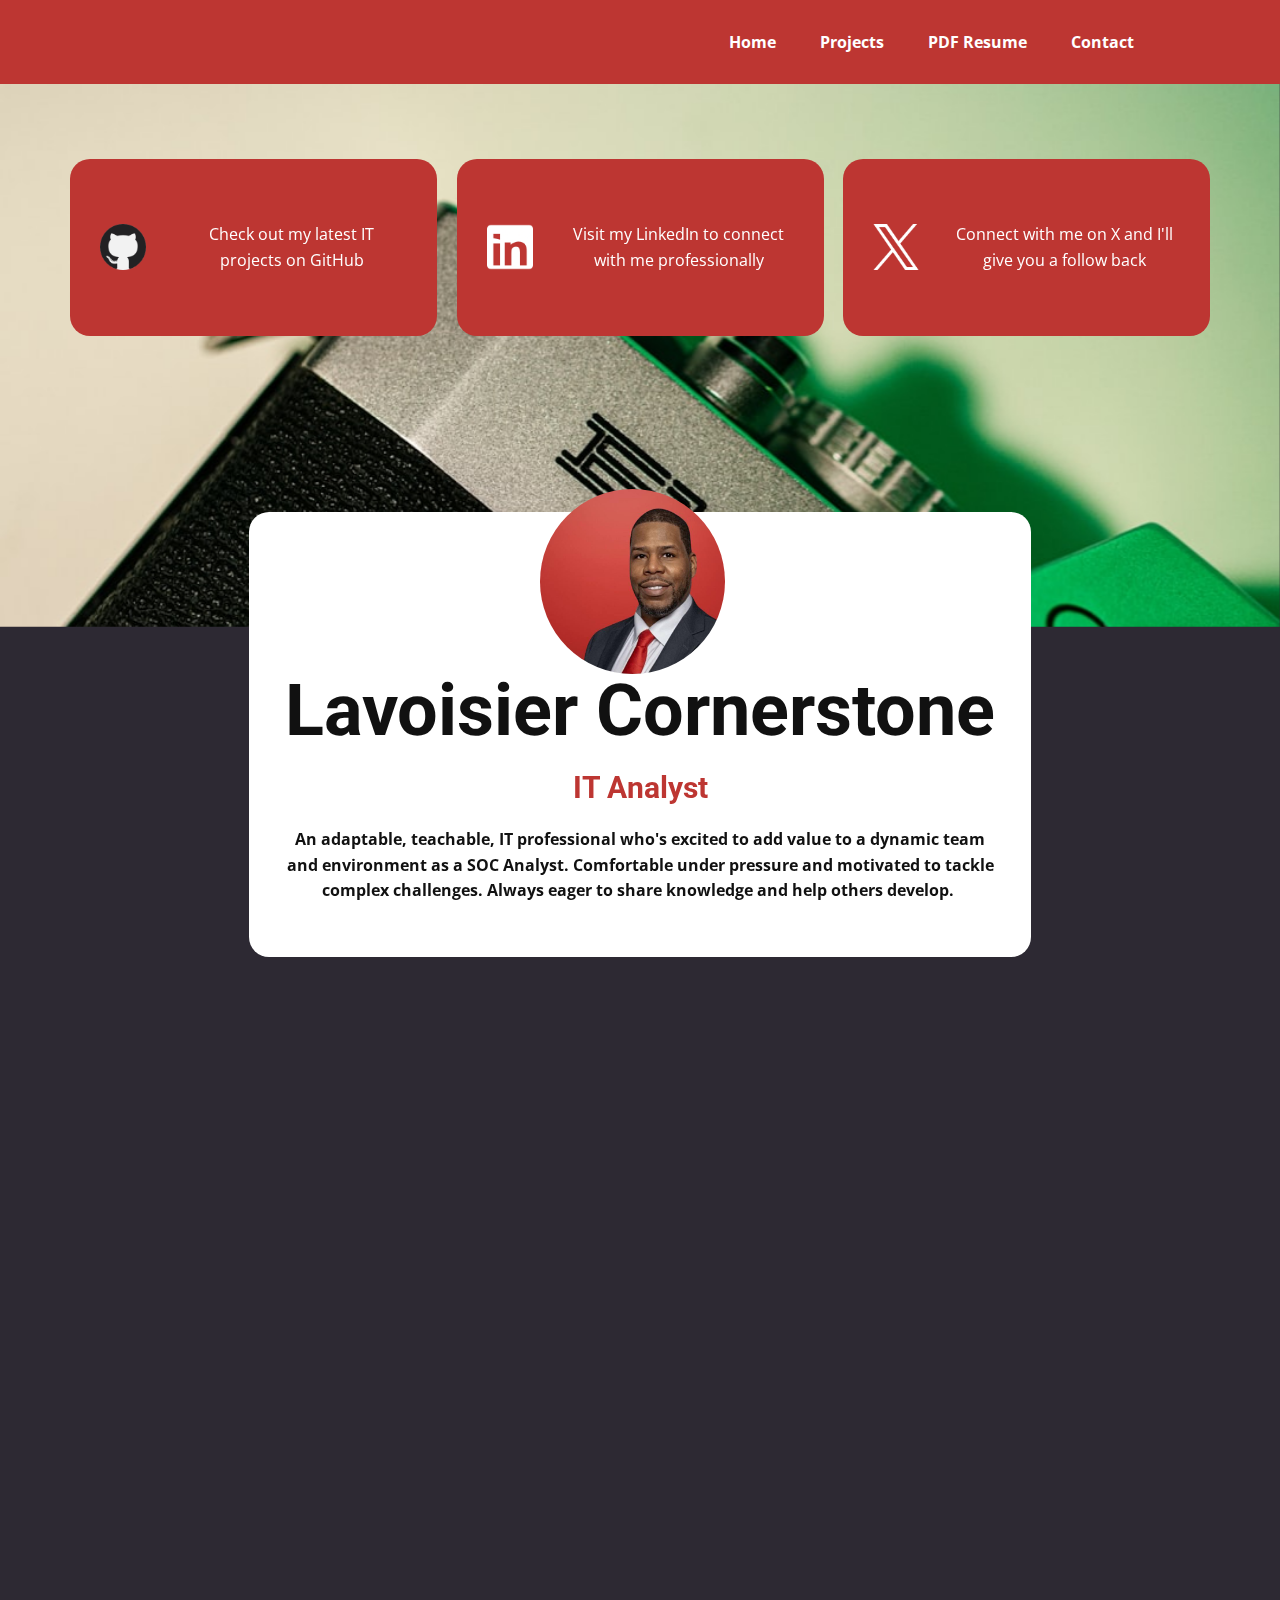
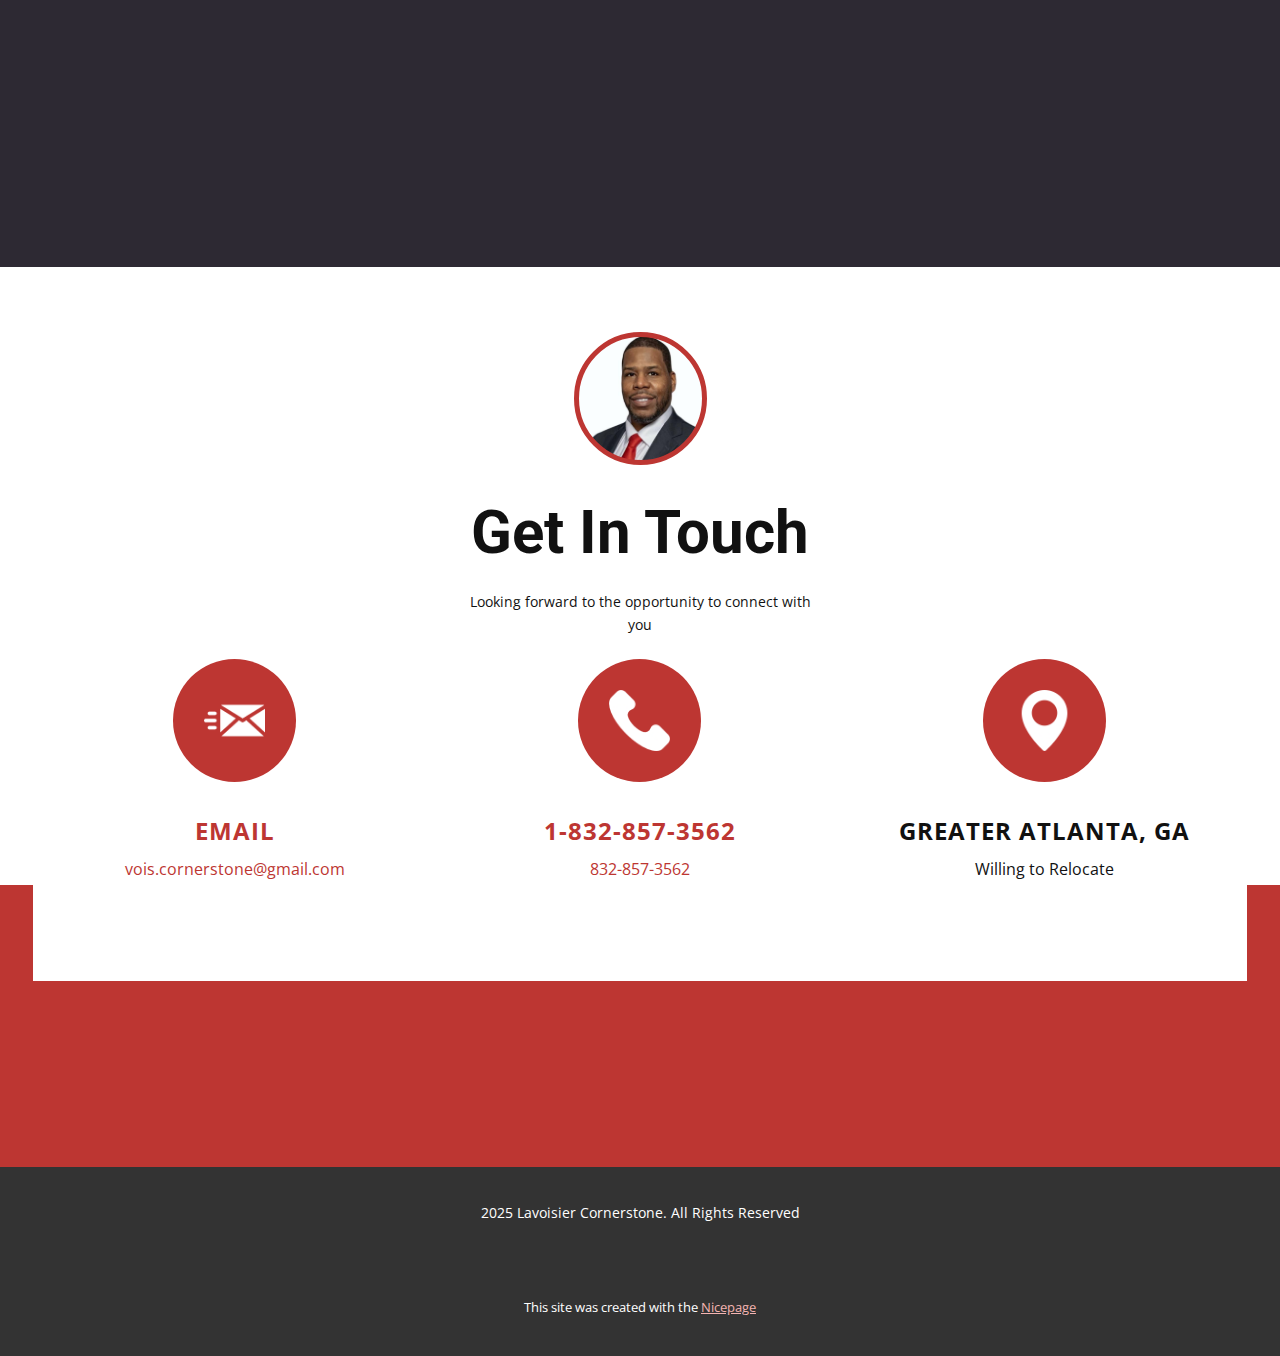
==== index.html @ c03832dc "added linux-tux favicon, added website title, added email icon in contact section" ====
<!DOCTYPE html>
<html style="font-size: 16px;" lang="en"><head>
    <meta name="viewport" content="width=device-width, initial-scale=1.0">
    <meta charset="utf-8">
    <meta name="keywords" content="Tech Skills, Education, Summary, Interests, Crafting a Winning Tech Resume, References, Mastering the Tech Resume Game, Experience, Education">
    <meta name="description" content="">
    <title>Lavoisier - IT Professional</title>
    <link rel="icon" type="image/png" href="images/linux-tux.png">
    <link rel="stylesheet" href="nicepage.css" media="screen">
<link rel="stylesheet" href="index.css" media="screen">
    <script class="u-script" type="text/javascript" src="jquery-1.9.1.min.js" defer=""></script>
    <script class="u-script" type="text/javascript" src="nicepage.js" defer=""></script>
    <meta name="generator" content="Nicepage 7.1.1, nicepage.com">
    <link id="u-theme-google-font" rel="stylesheet" href="https://fonts.googleapis.com/css?family=Roboto:100,100i,300,300i,400,400i,500,500i,700,700i,900,900i|Open+Sans:300,300i,400,400i,500,500i,600,600i,700,700i,800,800i">
    <link id="u-page-google-font" rel="stylesheet" href="https://fonts.googleapis.com/css?family=Roboto+Condensed:100,100i,200,200i,300,300i,400,400i,500,500i,600,600i,700,700i,800,800i,900,900i">
    
    
    
    
    
    
    
    <script type="application/ld+json">{
		"@context": "http://schema.org",
		"@type": "Organization",
		"name": "",
		"url": "/"
}</script>
    <meta name="theme-color" content="#bd3632">
    <meta property="og:title" content="Home">
    <meta property="og:type" content="website">
    <link rel="canonical" href="/">
  <meta data-intl-tel-input-cdn-path="intlTelInput/"></head>
  <body data-home-page="https://website6408216.nicepage.io/Home.html?version=91b508eb-8bb5-6f85-5466-b694dd273c82" data-home-page-title="Home" data-path-to-root="./" data-include-products="false" class="u-body u-palette-1-base u-xl-mode" data-lang="en"><header class="u-clearfix u-custom-color-1 u-header u-header" id="sec-9ec5"><div class="u-clearfix u-sheet u-valign-middle u-sheet-1">
        <nav class="u-menu u-menu-one-level u-offcanvas u-menu-1">
          <div class="menu-collapse" style="font-size: 1rem; letter-spacing: 0px; font-weight: 700;">
            <a class="u-button-style u-custom-hover-border-color u-custom-left-right-menu-spacing u-custom-padding-bottom u-custom-text-hover-color u-custom-top-bottom-menu-spacing u-hamburger-link u-nav-link u-text-active-palette-1-base u-text-hover-palette-2-base" href="#">
              <svg class="u-svg-link" viewBox="0 0 24 24"><use xlink:href="#menu-hamburger"></use></svg>
              <svg class="u-svg-content" version="1.1" id="menu-hamburger" viewBox="0 0 16 16" x="0px" y="0px" xmlns:xlink="http://www.w3.org/1999/xlink" xmlns="http://www.w3.org/2000/svg"><g><rect y="1" width="16" height="2"></rect><rect y="7" width="16" height="2"></rect><rect y="13" width="16" height="2"></rect>
</g></svg>
            </a>
          </div>
          <div class="u-custom-menu u-nav-container">
            <ul class="u-nav u-unstyled u-nav-1"><li class="u-nav-item"><a class="u-border-2 u-border-hover-custom-color-1 u-button-style u-nav-link u-text-active-palette-1-base u-text-hover-custom-color-2" href="./" style="padding: 10px 20px;">Home</a>
</li><li class="u-nav-item"><a class="u-border-2 u-border-hover-custom-color-1 u-button-style u-nav-link u-text-active-palette-1-base u-text-hover-custom-color-2" href="./#carousel_998d" style="padding: 10px 20px;">Projects</a>
</li><li class="u-nav-item"><a class="u-border-2 u-border-hover-custom-color-1 u-button-style u-file-link u-nav-link u-text-active-palette-1-base u-text-hover-custom-color-2" href="files/L.Cornerstone-Resume-GA2024.pdf" target="_blank" style="padding: 10px 20px;">PDF Resume</a>
</li><li class="u-nav-item"><a class="u-border-2 u-border-hover-custom-color-1 u-button-style u-nav-link u-text-active-palette-1-base u-text-hover-custom-color-2" href="./#carousel_5b2c" style="padding: 10px 20px;">Contact</a>
</li></ul>
          </div>
          <div class="u-custom-menu u-nav-container-collapse">
            <div class="u-black u-container-style u-inner-container-layout u-opacity u-opacity-95 u-sidenav">
              <div class="u-inner-container-layout u-sidenav-overflow">
                <div class="u-menu-close"></div>
                <ul class="u-align-center u-nav u-popupmenu-items u-unstyled u-nav-2"><li class="u-nav-item"><a class="u-button-style u-nav-link" href="./">Home</a>
</li><li class="u-nav-item"><a class="u-button-style u-nav-link" href="./#carousel_998d">Projects</a>
</li><li class="u-nav-item"><a class="u-button-style u-file-link u-nav-link" href="files/L.Cornerstone-Resume-GA2024.pdf" target="_blank">PDF Resume</a>
</li><li class="u-nav-item"><a class="u-button-style u-nav-link" href="./#carousel_5b2c">Contact</a>
</li></ul>
              </div>
            </div>
            <div class="u-black u-menu-overlay u-opacity u-opacity-70"></div>
          </div>
        </nav>
      </div></header> 
    <section class="u-align-center u-clearfix u-container-align-center u-container-align-center-lg u-container-align-center-md u-container-align-center-xl u-palette-5-dark-3 u-valign-top u-section-1" id="sec-eb8a" data-animation-name="" data-animation-duration="0" data-animation-delay="0" data-animation-direction="">
      <img class="u-expanded-width u-image u-image-1" src="images/photo-1707849730179-06c69cf22acc.jpeg" data-image-width="1080" data-image-height="720" data-animation-name="customAnimationIn" data-animation-duration="1250">
      <div class="u-list u-list-1">
        <div class="u-repeater u-repeater-1">
          <div class="u-align-center u-container-align-center u-container-align-left u-container-style u-custom-color-1 u-list-item u-radius-20 u-repeater-item u-shape-round u-list-item-1" data-animation-name="customAnimationIn" data-animation-duration="1500" data-animation-direction="Right" data-animation-delay="500" data-href="https://github.com/cornerstonian">
            <div class="u-container-layout u-similar-container u-valign-middle-lg u-container-layout-1">
              <span class="u-file-icon u-icon u-icon-1" data-animation-name="customAnimationIn" data-animation-duration="1500" data-animation-delay="750">
                <img src="images/919847.png" alt="">
              </span>
              <p class="u-text u-text-1" data-animation-name="customAnimationIn" data-animation-duration="1000" data-animation-delay="500">Check out my latest IT projects on GitHub</p>
            </div>
          </div>
          <div class="u-align-center u-container-align-center u-container-align-left u-container-style u-custom-color-1 u-list-item u-radius-20 u-repeater-item u-shape-round u-list-item-2" data-animation-name="customAnimationIn" data-animation-duration="1500" data-animation-direction="Right" data-animation-delay="500" data-href="https://www.linkedin.com/in/voiscornerstone/">
            <div class="u-container-layout u-similar-container u-valign-middle-lg u-container-layout-2">
              <span class="u-file-icon u-icon u-text-white u-icon-2" data-animation-name="customAnimationIn" data-animation-duration="1500" data-animation-delay="750">
                <img src="images/618-378206fc.png" alt="">
              </span>
              <p class="u-text u-text-2" data-animation-name="customAnimationIn" data-animation-duration="1000" data-animation-delay="500">Visit my LinkedIn to connect with me professionally</p>
            </div>
          </div>
          <div class="u-align-center u-container-align-center u-container-align-left u-container-style u-custom-color-1 u-list-item u-radius-20 u-repeater-item u-shape-round u-list-item-3" data-animation-name="customAnimationIn" data-animation-duration="1500" data-animation-direction="Right" data-animation-delay="500" data-href="https://x.com/skeletordevops">
            <div class="u-container-layout u-similar-container u-valign-middle-lg u-container-layout-3">
              <span class="u-file-icon u-icon u-text-white u-icon-3" data-animation-name="customAnimationIn" data-animation-duration="1500" data-animation-delay="750">
                <img src="images/11823292-b66e6cca.png" alt="">
              </span>
              <p class="u-text u-text-3" data-animation-name="customAnimationIn" data-animation-duration="1000" data-animation-delay="500">Connect with me on X and I'll give you a follow back</p>
            </div>
          </div>
        </div>
      </div>
      <div class="u-align-center u-container-align-center u-container-style u-group u-radius-20 u-shape-round u-white u-group-1" data-animation-name="customAnimationIn" data-animation-duration="1750" data-animation-delay="500">
        <div class="u-container-layout u-container-layout-4">
          <img class="u-image u-image-circle u-preserve-proportions u-image-2" src="images/headshot-red-background.jpg" alt="" data-image-width="640" data-image-height="640" data-animation-name="customAnimationIn" data-animation-duration="1500" data-animation-delay="500">
          <h1 class="u-align-center u-text u-text-4" data-animation-name="customAnimationIn" data-animation-duration="1500" data-animation-delay="750">Lavoisier Cornerstone</h1>
          <h4 class="u-align-center u-text u-text-palette-2-base u-text-5">IT Ana<span class="u-text-custom-color-1"></span>lyst
          </h4>
          <p class="u-align-center u-text u-text-6"><b></b><b>An adaptable, teachable, IT professional who's excited to add value to a dynamic team and environment as a SOC Analyst. Comfortable under pressure and motivated to tackle complex challenges. Always eager to share knowledge and help others develop.&nbsp;</b>
          </p>
          <p class="u-align-center u-text u-text-7"></p>
        </div>
      </div>
    </section>
    <section class="u-align-center u-clearfix u-container-align-center u-palette-5-dark-3 u-section-2" id="sec-8700">
      <div class="u-clearfix u-sheet u-valign-middle-md u-valign-middle-sm u-valign-middle-xs u-sheet-1">
        <h1 class="u-align-center u-text u-text-custom-color-1 u-text-1" data-animation-name="customAnimationIn" data-animation-duration="1500" data-animation-delay="250">CERTIFICATIONS</h1>
        <div class="u-align-center u-container-align-center u-container-style u-expanded-width-lg u-expanded-width-md u-expanded-width-sm u-expanded-width-xs u-group u-shape-rectangle u-group-1" data-animation-name="customAnimationIn" data-animation-duration="1500" data-animation-delay="500">
          <div class="u-container-layout u-valign-middle-md u-valign-middle-sm u-valign-middle-xs u-container-layout-1">
            <div class="u-align-center u-border-4 u-border-white u-container-align-center u-container-style u-group u-hover-feature u-shape-circle u-white u-group-2">
              <div class="u-container-layout u-valign-middle u-container-layout-2">
                <h5 class="u-hover-feature u-text u-text-default u-text-palette-1-base u-text-2">GOOGLE IT&nbsp;<br>SUPP​​​ORT PROFESSIONAL
                </h5>
              </div>
            </div>
            <div class="u-align-center u-border-4 u-border-white u-container-align-center u-container-style u-group u-hover-feature u-shape-circle u-white u-group-3" data-animation-name="" data-animation-duration="0" data-animation-delay="0" data-animation-direction="">
              <div class="u-container-layout u-valign-middle u-container-layout-3">
                <h5 class="u-hover-feature u-text u-text-default u-text-palette-2-base u-text-3">COMPTIA&nbsp;<br>SECURITY+ 
                </h5>
              </div>
            </div>
            <div class="u-align-center u-border-4 u-border-white u-container-align-center u-container-style u-group u-hover-feature u-shape-circle u-white u-group-4" data-animation-name="" data-animation-duration="0" data-animation-delay="0" data-animation-direction="">
              <div class="u-container-layout u-valign-middle u-container-layout-4">
                <h5 class="u-hover-feature u-text u-text-default u-text-palette-3-base u-text-4">CCNA<br>(IN-PROGRESS)
                </h5>
              </div>
            </div>
          </div>
        </div>
      </div>
      
      
      
      
      
      
    </section>
    <section class="u-align-center u-clearfix u-container-align-center u-palette-5-dark-3 u-section-3" id="carousel_998d">
      
      
      
      
      
      
      
      
      
      
      
      
      
      
      
      
      
      
      
      
      
      
      
      
      
      
      <div class="u-clearfix u-sheet u-sheet-1">
        <h2 class="u-align-center u-text u-text-1" data-animation-name="customAnimationIn" data-animation-duration="1500" data-animation-delay="0">SKILLS &amp; PROJECTS</h2>
        <p class="u-align-center u-text u-text-2" data-animation-name="customAnimationIn" data-animation-duration="1500" data-animation-delay="250"><b style="">Strong written and verbal communication skills, Cybersecurity, Azure,Git, Help Desk, Customer Service, Ticketing Systems, Firewalls, Virtual Machines, Virtual Networks, Cloud Computing, Active Directory, File Permissions, Windows 10, OSINT, Linux, Familiar with Web Development and Object Oriented Programming</b>
        </p>
        <div class="u-expanded-width u-list u-list-1">
          <div class="u-repeater u-repeater-1">
            <div class="u-align-center u-container-align-center u-container-style u-list-item u-radius-20 u-repeater-item u-shape-round u-white u-list-item-1" data-animation-name="customAnimationIn" data-animation-duration="1500" data-animation-delay="500" data-href="https://github.com/cornerstonian/osticket-prereqs" data-target="_blank">
              <div class="u-container-layout u-similar-container u-container-layout-1">
                <img class="u-expanded-width u-image u-image-round u-top-left-radius-10 u-top-right-radius-10 u-image-1" src="images/photo-1711346105258-bbb9136592d7.jpeg" alt="" data-image-width="425" data-image-height="425">
                <h4 class="u-custom-font u-font-roboto-condensed u-hover-feature u-text u-text-3">
                  <a class="u-active-none u-border-none u-btn u-button-link u-button-style u-hover-none u-none u-text-palette-1-base u-btn-1" href="https://github.com/cornerstonian/osticket-prereqs" target="_blank">Open Source Ticketing System in a Virtual Machine</a>
                </h4>
                <p class="u-hover-feature u-text u-text-4">osTicket, MySQL, Azure, Virtual Machines </p>
              </div>
            </div>
            <div class="u-align-center u-container-align-center u-container-style u-list-item u-radius-20 u-repeater-item u-shape-round u-video-cover u-white u-list-item-2" data-animation-name="customAnimationIn" data-animation-duration="1500" data-animation-delay="500" data-href="https://github.com/cornerstonian/configure-ad" data-target="_blank">
              <div class="u-container-layout u-similar-container u-container-layout-2">
                <img class="u-expanded-width u-image u-image-round u-top-left-radius-10 u-top-right-radius-10 u-image-2" src="images/photo-1592838884470-0415caecffd3.jpeg" alt="" data-image-width="1080" data-image-height="1194">
                <h4 class="u-custom-font u-font-roboto-condensed u-hover-feature u-text u-text-5">
                  <a class="u-active-none u-border-none u-btn u-button-link u-button-style u-hover-none u-none u-text-palette-1-base u-btn-2" href="https://github.com/cornerstonian/configure-ad" target="_blank">Implementing Active Directory (on-premises) in Azure</a>
                </h4>
                <p class="u-hover-feature u-text u-text-6">Active Directory, Azure, Powershell, Virtual Machines</p>
              </div>
            </div>
            <div class="u-align-center u-container-align-center u-container-style u-list-item u-radius-20 u-repeater-item u-shape-round u-video-cover u-white u-list-item-3" data-animation-name="customAnimationIn" data-animation-duration="1500" data-animation-delay="500" data-href="https://github.com/cornerstonian/azure-network-protocols" data-target="_blank">
              <div class="u-container-layout u-similar-container u-container-layout-3">
                <img class="u-expanded-width u-image u-image-round u-top-left-radius-10 u-top-right-radius-10 u-image-3" src="images/photo-1636788358412-4e5342dad7ab.jpeg" alt="" data-image-width="1080" data-image-height="1620">
                <h4 class="u-custom-font u-font-roboto-condensed u-hover-feature u-text u-text-7">
                  <a class="u-active-none u-border-none u-btn u-button-link u-button-style u-hover-none u-none u-text-palette-1-base u-btn-3" href="https://github.com/cornerstonian/azure-network-protocols" target="_blank"> Network Security Groups (NSGs), Inspecting Traffic Between Azure Virtual Machines</a>
                </h4>
                <p class="u-hover-feature u-text u-text-8">Wireshark, Virtual Machines, Command Line, Azure&nbsp;</p>
              </div>
            </div>
            <div class="u-align-center u-container-align-center u-container-style u-list-item u-radius-20 u-repeater-item u-shape-round u-video-cover u-white u-list-item-4" data-animation-name="customAnimationIn" data-animation-duration="1500" data-animation-delay="500" data-href="https://github.com/cornerstonian/portfolio-website" data-target="_blank">
              <div class="u-container-layout u-similar-container u-container-layout-4">
                <img class="u-expanded-width u-image u-image-round u-top-left-radius-10 u-top-right-radius-10 u-image-4" src="images/photo-1698663371785-677d13f21570.jpeg" alt="" data-image-width="239" data-image-height="425">
                <h4 class="u-custom-font u-font-roboto-condensed u-hover-feature u-text u-text-9">
                  <a class="u-active-none u-border-none u-btn u-button-link u-button-style u-hover-none u-none u-text-palette-1-base u-btn-4" href="https://github.com/cornerstonian/portfolio-website" target="_blank">Deploying a Website in the Cloud (Automation, CI/CD) </a>
                </h4>
                <p class="u-hover-feature u-text u-text-10">HTML, CSS,, JS, Git, VS Code, Azure Static Web Apps</p>
              </div>
            </div>
          </div>
        </div>
      </div>
      
      
    </section>
    <section class="u-align-center u-clearfix u-container-align-center u-palette-5-dark-3 u-section-4" id="carousel_468a">
      <div class="u-clearfix u-sheet u-sheet-1">
        <h2 class="u-align-center u-text u-text-1" data-animation-name="customAnimationIn" data-animation-duration="1500" data-animation-delay="250">Interests</h2>
        <div class="u-expanded-width-sm u-expanded-width-xs u-list u-list-1">
          <div class="u-repeater u-repeater-1">
            <div class="u-container-style u-list-item u-repeater-item u-shape-rectangle u-list-item-1" data-animation-name="customAnimationIn" data-animation-duration="1500" data-animation-delay="250">
              <div class="u-container-layout u-similar-container u-container-layout-1">
                <div alt="" class="u-border-12 u-border-palette-2-base u-image u-image-circle u-image-1" data-image-width="1268" data-image-height="664" data-animation-name="customAnimationIn" data-animation-duration="1500" data-animation-delay="500"></div>
                <p class="u-text u-text-2">70% of web servers run on Linux. Parrot Sec OS is currently my favorite Linux distro. I've used Ubunti, Pop OS, Mint and Kali</p>
                <h6 class="u-text u-text-custom-color-1 u-text-default-xl u-text-3">Linux</h6>
              </div>
            </div>
            <div class="u-container-style u-list-item u-repeater-item u-shape-rectangle u-list-item-2" data-animation-name="customAnimationIn" data-animation-duration="1500" data-animation-delay="250">
              <div class="u-container-layout u-similar-container u-container-layout-2">
                <div alt="" class="u-border-12 u-border-palette-2-base u-image u-image-circle u-image-2" data-image-width="1280" data-image-height="640" data-animation-name="customAnimationIn" data-animation-duration="1500" data-animation-delay="500"></div>
                <p class="u-text u-text-4">Python is my favorite programming language and it happens to be ideal for Cloud and Cybersecurity roles</p>
                <h6 class="u-text u-text-default-xl u-text-palette-2-base u-text-5">PYTHON</h6>
              </div>
            </div>
            <div class="u-container-style u-list-item u-repeater-item u-shape-rectangle u-list-item-3" data-animation-name="customAnimationIn" data-animation-duration="1500" data-animation-delay="250">
              <div class="u-container-layout u-similar-container u-container-layout-3">
                <div alt="" class="u-border-12 u-border-palette-2-base u-image u-image-circle u-image-3" data-image-width="1090" data-image-height="727" data-animation-name="customAnimationIn" data-animation-duration="1500" data-animation-delay="500"></div>
                <p class="u-text u-text-6">Besides the fact that it involves some of the most cutting edge technologies​, I love that cloud computing emphasizes automation and efficiency</p>
                <h6 class="u-text u-text-default-xl u-text-palette-2-base u-text-7">CLOUD</h6>
              </div>
            </div>
            <div class="u-container-style u-list-item u-repeater-item u-shape-rectangle u-list-item-4" data-animation-name="customAnimationIn" data-animation-duration="1500" data-animation-delay="250">
              <div class="u-container-layout u-similar-container u-container-layout-4">
                <div alt="" class="u-border-12 u-border-palette-2-base u-image u-image-circle u-image-4" data-image-width="1280" data-image-height="819" data-animation-name="customAnimationIn" data-animation-duration="1500" data-animation-delay="500"></div>
                <p class="u-text u-text-8">I love the way that OSINT research combines the attention to detail of investigation with technology</p>
                <h6 class="u-text u-text-default-xl u-text-palette-2-base u-text-9">OSINT</h6>
              </div>
            </div>
            <div class="u-container-style u-list-item u-repeater-item u-shape-rectangle u-list-item-5" data-animation-name="customAnimationIn" data-animation-duration="1500" data-animation-delay="250">
              <div class="u-container-layout u-similar-container u-container-layout-5">
                <div alt="" class="u-border-12 u-border-palette-2-base u-image u-image-circle u-image-5" data-image-width="1371" data-image-height="850" data-animation-name="customAnimationIn" data-animation-duration="1500" data-animation-delay="500"></div>
                <p class="u-text u-text-10">Raspberry Pi is a technology that I enjoy experimenting with in my spare time. I'm currently running the POP! _OS Linux distribution on mine</p>
                <h6 class="u-text u-text-default-xl u-text-palette-2-base u-text-11">Raspberry pi</h6>
              </div>
            </div>
            <div class="u-container-style u-list-item u-repeater-item u-shape-rectangle u-list-item-6" data-animation-name="customAnimationIn" data-animation-duration="1500" data-animation-delay="250">
              <div class="u-container-layout u-similar-container u-container-layout-6">
                <div alt="" class="u-border-12 u-border-palette-2-base u-image u-image-circle u-image-6" data-image-width="1280" data-image-height="959" data-animation-name="customAnimationIn" data-animation-duration="1500" data-animation-delay="500"></div>
                <p class="u-text u-text-12">Ever-evolving, the constant challenge of problem solving in cybersecurity is incredibly exciting to me</p>
                <h6 class="u-text u-text-default-xl u-text-palette-2-base u-text-13">Cybersecurity</h6>
              </div>
            </div>
          </div>
        </div>
      </div>
    </section>
    <section class="u-align-center u-clearfix u-container-align-center u-custom-color-1 u-section-5" id="carousel_5b2c">
      <div class="u-expanded-width u-shape u-shape-rectangle u-white u-shape-1"></div>
      <div class="u-border-5 u-border-custom-color-1 u-image u-image-circle u-preserve-proportions u-image-1" alt="" data-image-width="503" data-image-height="671"></div>
      <h2 class="u-text u-text-body-color u-text-1">Get In Touch</h2>
      <p class="u-text u-text-body-color u-text-2">Looking forward to the opportunity to connect with you</p>
      <div class="u-list u-list-1">
        <div class="u-repeater u-repeater-1">
          <div class="u-align-center u-container-align-center u-container-style u-list-item u-repeater-item u-white u-list-item-1" data-href="mailto:vois.cornerstone@gmail.com?subject=IT%20Professional%20Lavosier">
            <div class="u-container-layout u-similar-container u-container-layout-1">
              <span class="u-custom-color-1 u-file-icon u-icon u-icon-circle u-icon-1" data-href="mailto:vois.cornerstone@gmail.com?subject=Lavoisier%3A%20IT%20Analyst">
                <img src="images/2058668-25ad775f.png" alt="">
              </span>
              <h4 class="u-custom-font u-text u-text-font u-text-3">
                <a class="u-active-none u-border-none u-btn u-button-link u-button-style u-hover-none u-none u-text-palette-1-base u-btn-1" href="#">email</a>
              </h4>
              <p class="u-text u-text-4">
                <a class="u-active-none u-border-none u-btn u-button-link u-button-style u-hover-none u-none u-text-palette-1-base u-btn-2" href="mailto:vois.cornerstone@gmail.com?subject=Lavoisier%3A%20IT%20Professional">vois.cornerstone@gmail.com</a>
              </p>
            </div>
          </div>
          <div class="u-align-center u-container-align-center u-container-style u-list-item u-repeater-item u-white u-list-item-2" data-href="tel:832-857-3562">
            <div class="u-container-layout u-similar-container u-container-layout-2">
              <span class="u-custom-color-1 u-file-icon u-icon u-icon-circle u-icon-2" data-href="tel:1-832-857-3562">
                <img src="images/ce131fa2-9b26-4c33-a9f7-aff3357242a7-4502b073.png" alt="">
              </span>
              <h4 class="u-custom-font u-text u-text-font u-text-5">
                <a class="u-active-none u-border-none u-btn u-button-link u-button-style u-hover-none u-none u-text-palette-1-base u-btn-3" href="#">1-832-857-3562</a>
              </h4>
              <p class="u-text u-text-6">
                <a href="#" class="u-active-none u-border-none u-btn u-button-link u-button-style u-hover-none u-none u-text-palette-1-base u-btn-4">832-857-3562</a>
              </p>
            </div>
          </div>
          <div class="u-align-center u-container-align-center u-container-style u-list-item u-repeater-item u-white u-list-item-3" data-href="https://maps.app.goo.gl/zsAG7ftRdd8DrtmB7" data-target="_blank">
            <div class="u-container-layout u-similar-container u-container-layout-3">
              <span class="u-custom-color-1 u-file-icon u-icon u-icon-circle u-icon-3">
                <img src="images/3179068-1acfe081.png" alt="">
              </span>
              <h4 class="u-custom-font u-text u-text-font u-text-7">Greater atlanta, ga</h4>
              <p class="u-text u-text-8">Willing to Relocate </p>
            </div>
          </div>
        </div>
      </div>
    </section>
    
    
    
    <footer class="u-align-center u-clearfix u-container-align-center u-footer u-grey-80 u-footer" id="sec-43db"><div class="u-clearfix u-sheet u-valign-middle u-sheet-1">
        <p class="u-small-text u-text u-text-variant u-text-1">2025 Lavoisier Cornerstone. All Rights Reserved</p>
      </div></footer>
    <section class="u-backlink u-clearfix u-grey-80">
      <p class="u-text">
        <span>This site was created with the </span>
        <a class="u-link" href="https://nicepage.com/" target="_blank" rel="nofollow">
          <span>Nicepage</span>
        </a>
      </p>
    </section>
  
</body></html>
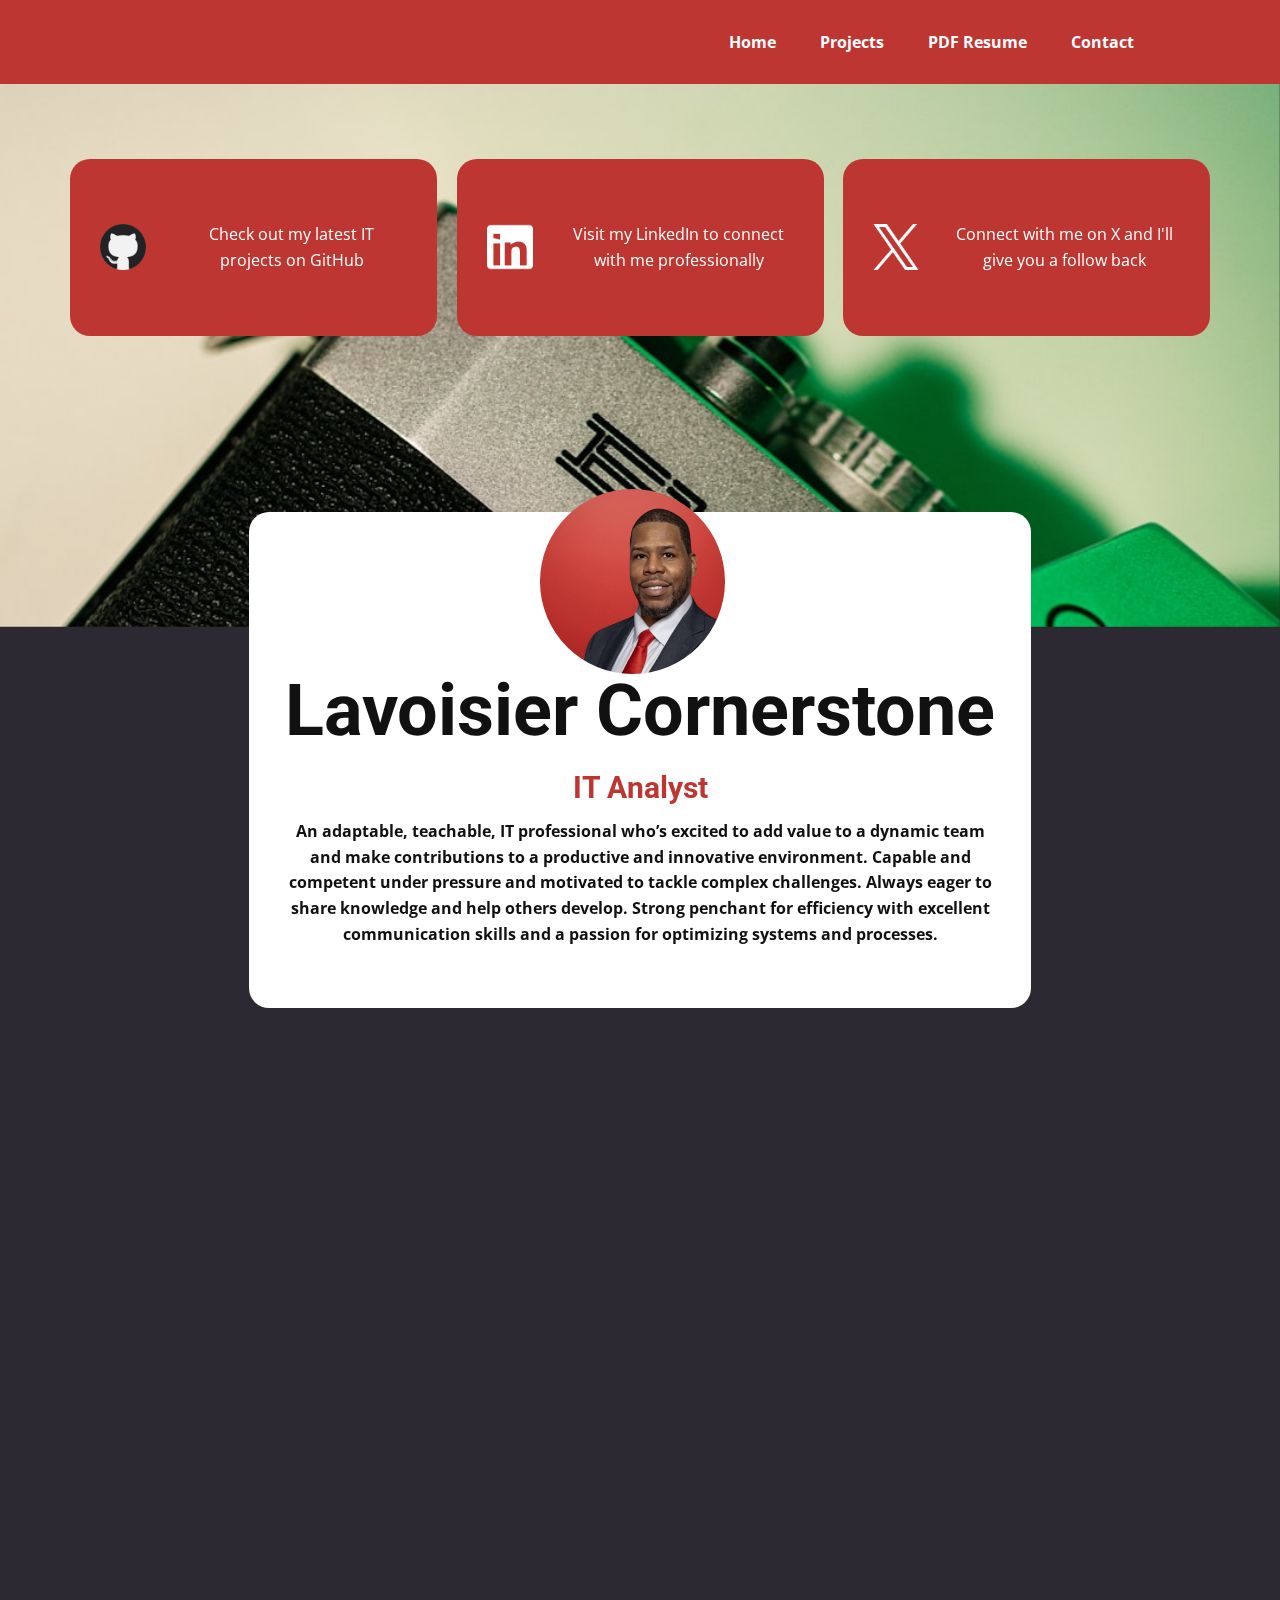
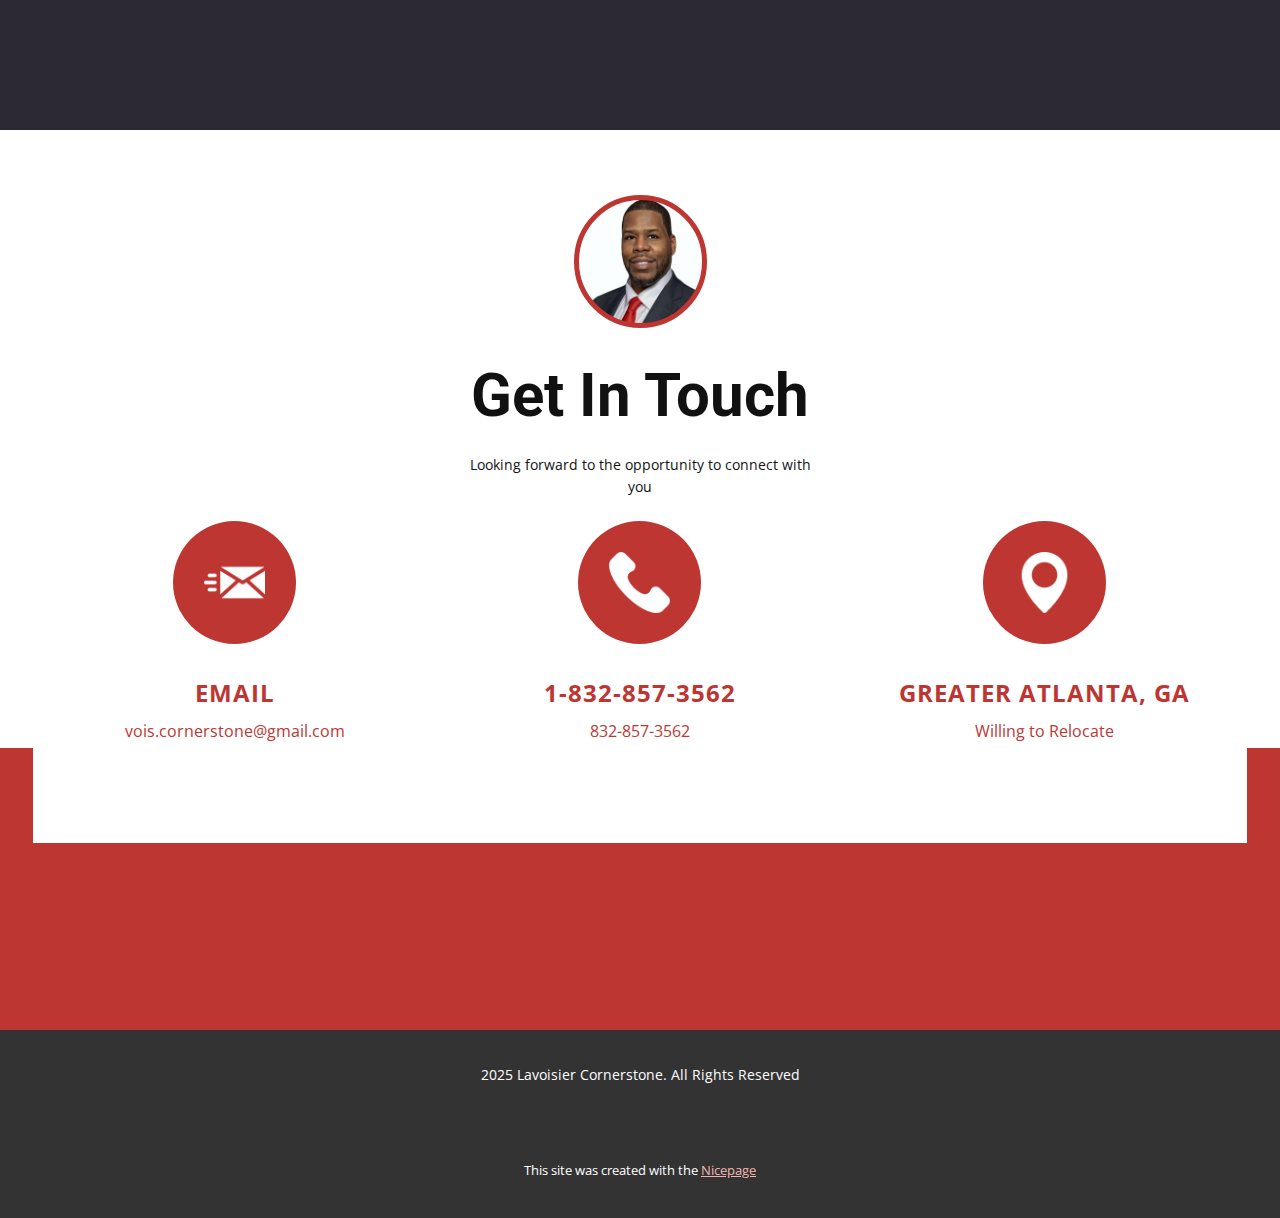
==== commit ab861711: "routine maintenance" ====
--- a/index.html
+++ b/index.html
@@ -23,15 +23,16 @@
     <script type="application/ld+json">{
 		"@context": "http://schema.org",
 		"@type": "Organization",
-		"name": "",
+		"name": "WebSite6408216",
 		"url": "/"
 }</script>
     <meta name="theme-color" content="#bd3632">
     <meta property="og:title" content="Home">
+    <meta property="og:description" content="">
     <meta property="og:type" content="website">
     <link rel="canonical" href="/">
   <meta data-intl-tel-input-cdn-path="intlTelInput/"></head>
-  <body data-home-page="https://website6408216.nicepage.io/Home.html?version=91b508eb-8bb5-6f85-5466-b694dd273c82" data-home-page-title="Home" data-path-to-root="./" data-include-products="false" class="u-body u-palette-1-base u-xl-mode" data-lang="en"><header class="u-clearfix u-custom-color-1 u-header u-header" id="sec-9ec5"><div class="u-clearfix u-sheet u-valign-middle u-sheet-1">
+  <body data-home-page="https://website6408216.nicepage.io/Home.html?version=bddb7e16-1eb6-d987-ecf2-2013c278a944" data-home-page-title="Home" data-path-to-root="./" data-include-products="false" class="u-body u-palette-1-base u-xl-mode" data-lang="en"><header class="u-clearfix u-custom-color-1 u-header u-header" id="sec-9ec5"><div class="u-clearfix u-sheet u-valign-middle u-sheet-1">
         <nav class="u-menu u-menu-one-level u-offcanvas u-menu-1">
           <div class="menu-collapse" style="font-size: 1rem; letter-spacing: 0px; font-weight: 700;">
             <a class="u-button-style u-custom-hover-border-color u-custom-left-right-menu-spacing u-custom-padding-bottom u-custom-text-hover-color u-custom-top-bottom-menu-spacing u-hamburger-link u-nav-link u-text-active-palette-1-base u-text-hover-palette-2-base" href="#">
@@ -43,7 +44,7 @@
           <div class="u-custom-menu u-nav-container">
             <ul class="u-nav u-unstyled u-nav-1"><li class="u-nav-item"><a class="u-border-2 u-border-hover-custom-color-1 u-button-style u-nav-link u-text-active-palette-1-base u-text-hover-custom-color-2" href="./" style="padding: 10px 20px;">Home</a>
 </li><li class="u-nav-item"><a class="u-border-2 u-border-hover-custom-color-1 u-button-style u-nav-link u-text-active-palette-1-base u-text-hover-custom-color-2" href="./#carousel_998d" style="padding: 10px 20px;">Projects</a>
-</li><li class="u-nav-item"><a class="u-border-2 u-border-hover-custom-color-1 u-button-style u-file-link u-nav-link u-text-active-palette-1-base u-text-hover-custom-color-2" href="files/L.Cornerstone-Resume-GA2024.pdf" target="_blank" style="padding: 10px 20px;">PDF Resume</a>
+</li><li class="u-nav-item"><a class="u-border-2 u-border-hover-custom-color-1 u-button-style u-file-link u-nav-link u-text-active-palette-1-base u-text-hover-custom-color-2" href="files/L.Cornerstone-Resume-2025.pdf" target="_blank" style="padding: 10px 20px;">PDF Resume</a>
 </li><li class="u-nav-item"><a class="u-border-2 u-border-hover-custom-color-1 u-button-style u-nav-link u-text-active-palette-1-base u-text-hover-custom-color-2" href="./#carousel_5b2c" style="padding: 10px 20px;">Contact</a>
 </li></ul>
           </div>
@@ -53,7 +54,7 @@
                 <div class="u-menu-close"></div>
                 <ul class="u-align-center u-nav u-popupmenu-items u-unstyled u-nav-2"><li class="u-nav-item"><a class="u-button-style u-nav-link" href="./">Home</a>
 </li><li class="u-nav-item"><a class="u-button-style u-nav-link" href="./#carousel_998d">Projects</a>
-</li><li class="u-nav-item"><a class="u-button-style u-file-link u-nav-link" href="files/L.Cornerstone-Resume-GA2024.pdf" target="_blank">PDF Resume</a>
+</li><li class="u-nav-item"><a class="u-button-style u-file-link u-nav-link" href="files/L.Cornerstone-Resume-2025.pdf" target="_blank">PDF Resume</a>
 </li><li class="u-nav-item"><a class="u-button-style u-nav-link" href="./#carousel_5b2c">Contact</a>
 </li></ul>
               </div>
@@ -66,7 +67,7 @@
       <img class="u-expanded-width u-image u-image-1" src="images/photo-1707849730179-06c69cf22acc.jpeg" data-image-width="1080" data-image-height="720" data-animation-name="customAnimationIn" data-animation-duration="1250">
       <div class="u-list u-list-1">
         <div class="u-repeater u-repeater-1">
-          <div class="u-align-center u-container-align-center u-container-align-left u-container-style u-custom-color-1 u-list-item u-radius-20 u-repeater-item u-shape-round u-list-item-1" data-animation-name="customAnimationIn" data-animation-duration="1500" data-animation-direction="Right" data-animation-delay="500" data-href="https://github.com/cornerstonian">
+          <div class="u-align-center u-container-align-center-lg u-container-align-center-xl u-container-align-center-xs u-container-align-left-lg u-container-align-left-xl u-container-style u-custom-color-1 u-list-item u-radius-20 u-repeater-item u-shape-round u-list-item-1" data-animation-name="customAnimationIn" data-animation-duration="1500" data-animation-direction="Right" data-animation-delay="500" data-href="https://github.com/cornerstonian">
             <div class="u-container-layout u-similar-container u-valign-middle-lg u-container-layout-1">
               <span class="u-file-icon u-icon u-icon-1" data-animation-name="customAnimationIn" data-animation-duration="1500" data-animation-delay="750">
                 <img src="images/919847.png" alt="">
@@ -74,7 +75,7 @@
               <p class="u-text u-text-1" data-animation-name="customAnimationIn" data-animation-duration="1000" data-animation-delay="500">Check out my latest IT projects on GitHub</p>
             </div>
           </div>
-          <div class="u-align-center u-container-align-center u-container-align-left u-container-style u-custom-color-1 u-list-item u-radius-20 u-repeater-item u-shape-round u-list-item-2" data-animation-name="customAnimationIn" data-animation-duration="1500" data-animation-direction="Right" data-animation-delay="500" data-href="https://www.linkedin.com/in/voiscornerstone/">
+          <div class="u-align-center u-container-align-center-lg u-container-align-center-xl u-container-align-center-xs u-container-align-left-lg u-container-align-left-xl u-container-style u-custom-color-1 u-list-item u-radius-20 u-repeater-item u-shape-round u-list-item-2" data-animation-name="customAnimationIn" data-animation-duration="1500" data-animation-direction="Right" data-animation-delay="500" data-href="https://www.linkedin.com/in/voiscornerstone/">
             <div class="u-container-layout u-similar-container u-valign-middle-lg u-container-layout-2">
               <span class="u-file-icon u-icon u-text-white u-icon-2" data-animation-name="customAnimationIn" data-animation-duration="1500" data-animation-delay="750">
                 <img src="images/618-378206fc.png" alt="">
@@ -82,7 +83,7 @@
               <p class="u-text u-text-2" data-animation-name="customAnimationIn" data-animation-duration="1000" data-animation-delay="500">Visit my LinkedIn to connect with me professionally</p>
             </div>
           </div>
-          <div class="u-align-center u-container-align-center u-container-align-left u-container-style u-custom-color-1 u-list-item u-radius-20 u-repeater-item u-shape-round u-list-item-3" data-animation-name="customAnimationIn" data-animation-duration="1500" data-animation-direction="Right" data-animation-delay="500" data-href="https://x.com/skeletordevops">
+          <div class="u-align-center u-container-align-center-lg u-container-align-center-xl u-container-align-center-xs u-container-align-left-lg u-container-align-left-xl u-container-style u-custom-color-1 u-list-item u-radius-20 u-repeater-item u-shape-round u-list-item-3" data-animation-name="customAnimationIn" data-animation-duration="1500" data-animation-direction="Right" data-animation-delay="500" data-href="https://x.com/skeletordevops">
             <div class="u-container-layout u-similar-container u-valign-middle-lg u-container-layout-3">
               <span class="u-file-icon u-icon u-text-white u-icon-3" data-animation-name="customAnimationIn" data-animation-duration="1500" data-animation-delay="750">
                 <img src="images/11823292-b66e6cca.png" alt="">
@@ -98,17 +99,17 @@
           <h1 class="u-align-center u-text u-text-4" data-animation-name="customAnimationIn" data-animation-duration="1500" data-animation-delay="750">Lavoisier Cornerstone</h1>
           <h4 class="u-align-center u-text u-text-palette-2-base u-text-5">IT Ana<span class="u-text-custom-color-1"></span>lyst
           </h4>
-          <p class="u-align-center u-text u-text-6"><b></b><b>An adaptable, teachable, IT professional who's excited to add value to a dynamic team and environment as a SOC Analyst. Comfortable under pressure and motivated to tackle complex challenges. Always eager to share knowledge and help others develop.&nbsp;</b>
+          <p class="u-align-center u-text u-text-6"><b></b><b>An adaptable, teachable, IT professional who’s excited to add value to a dynamic team and make contributions to a productive and innovative environment. Capable and competent under pressure and motivated to tackle complex challenges. Always eager to share knowledge and help others develop. Strong penchant for efficiency with excellent communication skills and a passion for optimizing systems and processes.</b>
           </p>
           <p class="u-align-center u-text u-text-7"></p>
         </div>
       </div>
     </section>
     <section class="u-align-center u-clearfix u-container-align-center u-palette-5-dark-3 u-section-2" id="sec-8700">
-      <div class="u-clearfix u-sheet u-valign-middle-md u-valign-middle-sm u-valign-middle-xs u-sheet-1">
+      <div class="u-clearfix u-sheet u-valign-middle-md u-valign-middle-sm u-sheet-1">
         <h1 class="u-align-center u-text u-text-custom-color-1 u-text-1" data-animation-name="customAnimationIn" data-animation-duration="1500" data-animation-delay="250">CERTIFICATIONS</h1>
-        <div class="u-align-center u-container-align-center u-container-style u-expanded-width-lg u-expanded-width-md u-expanded-width-sm u-expanded-width-xs u-group u-shape-rectangle u-group-1" data-animation-name="customAnimationIn" data-animation-duration="1500" data-animation-delay="500">
-          <div class="u-container-layout u-valign-middle-md u-valign-middle-sm u-valign-middle-xs u-container-layout-1">
+        <div class="u-align-center u-container-align-center-lg u-container-align-center-xl u-container-style u-expanded-width-lg u-expanded-width-md u-expanded-width-sm u-expanded-width-xs u-group u-shape-rectangle u-group-1" data-animation-name="customAnimationIn" data-animation-duration="1500" data-animation-delay="500">
+          <div class="u-container-layout u-valign-bottom-xs u-container-layout-1">
             <div class="u-align-center u-border-4 u-border-white u-container-align-center u-container-style u-group u-hover-feature u-shape-circle u-white u-group-2">
               <div class="u-container-layout u-valign-middle u-container-layout-2">
                 <h5 class="u-hover-feature u-text u-text-default u-text-palette-1-base u-text-2">GOOGLE IT&nbsp;<br>SUPP​​​ORT PROFESSIONAL
@@ -301,8 +302,12 @@
               <span class="u-custom-color-1 u-file-icon u-icon u-icon-circle u-icon-3">
                 <img src="images/3179068-1acfe081.png" alt="">
               </span>
-              <h4 class="u-custom-font u-text u-text-font u-text-7">Greater atlanta, ga</h4>
-              <p class="u-text u-text-8">Willing to Relocate </p>
+              <h4 class="u-custom-font u-text u-text-font u-text-7">
+                <a class="u-active-none u-border-none u-btn u-button-link u-button-style u-hover-none u-none u-text-palette-1-base u-btn-5" href="https://maps.app.goo.gl/zsAG7ftRdd8DrtmB7" target="_blank">Greater atlanta, ga</a>
+              </h4>
+              <p class="u-text u-text-8">
+                <a class="u-active-none u-border-none u-btn u-button-link u-button-style u-hover-none u-none u-text-palette-1-base u-btn-6" href="https://maps.app.goo.gl/zsAG7ftRdd8DrtmB7" target="_blank">Willing to Relocate </a>
+              </p>
             </div>
           </div>
         </div>
--- a/nicepage.css
+++ b/nicepage.css
@@ -44512,6 +44512,7 @@
 .u-header .u-nav-1 {
   font-weight: 700;
   font-size: 1rem;
+  letter-spacing: normal;
 }
 
 .u-header .u-nav-2 {
@@ -44522,10 +44523,6 @@
   .u-header .u-menu-1 {
     width: auto;
     margin-right: 54px;
-  }
-
-  .u-header .u-nav-1 {
-    letter-spacing: normal;
   }
 }
 
--- a/index.css
+++ b/index.css
@@ -131,7 +131,7 @@
 
 .u-section-1 .u-group-1 {
   width: 782px;
-  min-height: 445px;
+  min-height: 496px;
   height: auto;
   background-image: none;
   --animation-custom_in-scale: 1;
@@ -172,11 +172,11 @@
 }
 
 .u-section-1 .u-text-6 {
-  margin: 21px 0 0;
+  margin: 13px 0 0;
 }
 
 .u-section-1 .u-text-7 {
-  margin: 23px 0 0;
+  margin: 31px 0 0;
 }
 
 @media (max-width: 1199px) {
@@ -239,16 +239,28 @@
     padding-bottom: 30px;
   }
 
+  .u-section-1 .u-icon-1 {
+    margin-left: auto;
+  }
+
   .u-section-1 .u-container-layout-2 {
     padding-top: 30px;
     padding-bottom: 30px;
   }
 
+  .u-section-1 .u-icon-2 {
+    margin-left: auto;
+  }
+
   .u-section-1 .u-container-layout-3 {
     padding-top: 30px;
     padding-bottom: 30px;
   }
 
+  .u-section-1 .u-icon-3 {
+    margin-left: auto;
+  }
+
   .u-section-1 .u-group-1 {
     width: 720px;
   }
@@ -291,6 +303,30 @@
     grid-template-columns: 100%;
   }
 
+  .u-section-1 .u-icon-1 {
+    margin-top: 36px;
+  }
+
+  .u-section-1 .u-text-1 {
+    margin-top: 9px;
+  }
+
+  .u-section-1 .u-icon-2 {
+    margin-top: 36px;
+  }
+
+  .u-section-1 .u-text-2 {
+    margin-top: 9px;
+  }
+
+  .u-section-1 .u-icon-3 {
+    margin-top: 36px;
+  }
+
+  .u-section-1 .u-text-3 {
+    margin-top: 9px;
+  }
+
   .u-section-1 .u-group-1 {
     width: 340px;
   }
@@ -309,7 +345,7 @@
 }
 
 .u-section-2 .u-sheet-1 {
-  min-height: 657px;
+  min-height: 468px;
 }
 
 .u-section-2 .u-text-1 {
@@ -329,7 +365,7 @@
   min-height: 226px;
   height: auto;
   --animation-custom_in-scale: 0.3;
-  margin: 92px auto 60px;
+  margin: 92px auto 0;
 }
 
 .u-section-2 .u-container-layout-1 {
@@ -427,7 +463,7 @@
   .u-section-2 .u-group-1 {
     min-height: 215px;
     margin-top: 112px;
-    margin-bottom: 60px;
+    margin-bottom: 0;
     width: auto;
     margin-right: initial;
     margin-left: initial;
@@ -440,21 +476,21 @@
   .u-section-2 .u-group-2 {
     width: 141px;
     min-height: 141px;
-    margin-top: 38px;
+    margin-top: 57px;
     margin-left: 27px;
   }
 
   .u-section-2 .u-group-3 {
     width: 141px;
     min-height: 141px;
-    margin-top: -143px;
-    margin-left: 189px;
+    margin-top: -151px;
+    margin-left: 257px;
   }
 
   .u-section-2 .u-group-4 {
     width: 141px;
     min-height: 141px;
-    margin-top: -141px;
+    margin-top: -133px;
     margin-right: 27px;
   }
 }
@@ -506,39 +542,47 @@
 
 @media (max-width: 575px) {
   .u-section-2 .u-sheet-1 {
-    min-height: 865px;
+    min-height: 481px;
   }
 
   .u-section-2 .u-text-1 {
     font-size: 2.25rem;
+    margin-top: 53px;
   }
 
   .u-section-2 .u-group-1 {
-    min-height: 319px;
+    min-height: 321px;
+    margin-top: 68px;
     width: auto;
     margin-right: initial;
     margin-left: initial;
+  }
+
+  .u-section-2 .u-container-layout-1 {
+    padding-left: 8px;
+    padding-right: 8px;
   }
 
   .u-section-2 .u-group-2 {
     width: 141px;
     min-height: 141px;
-    margin-top: 19px;
-    margin-left: 18px;
+    margin-top: 0;
+    margin-left: 20px;
   }
 
   .u-section-2 .u-group-3 {
     width: 141px;
     min-height: 141px;
-    margin-top: -143px;
-    margin-left: 181px;
+    margin-top: -151px;
+    margin-left: 183px;
   }
 
   .u-section-2 .u-group-4 {
     width: 141px;
     min-height: 141px;
     margin-top: 22px;
-    margin-left: 181px;
+    margin-left: auto;
+    margin-right: auto;
   }
 }
 
@@ -695,21 +739,20 @@
 }
 
 .u-section-3 .u-sheet-1 {
-  min-height: 784px;
+  min-height: 920px;
 }
 
 .u-section-3 .u-text-1 {
-  width: 909px;
   --animation-custom_in-translate_x: -300px;
   --animation-custom_in-translate_y: 0px;
   --animation-custom_in-opacity: 0;
   --animation-custom_in-rotate: 0deg;
   --animation-custom_in-scale: 1;
-  margin: 85px auto 0;
+  width: 909px;
+  margin: 58px auto 0;
 }
 
 .u-section-3 .u-text-2 {
-  width: 659px;
   font-size: 1.125rem;
   --animation-custom_in-translate_x: 300px;
   --animation-custom_in-translate_y: 0px;
@@ -717,11 +760,12 @@
   --animation-custom_in-rotate: 0deg;
   --animation-custom_in-scale: 1;
   font-weight: 700;
-  margin: 20px auto 0;
+  width: 659px;
+  margin: 59px auto 0;
 }
 
 .u-section-3 .u-list-1 {
-  margin-top: 50px;
+  margin-top: 38px;
   margin-bottom: 60px;
 }
 
@@ -980,16 +1024,32 @@
     height: 291px;
   }
 
+  .u-section-3 .u-text-3 {
+    font-size: 1.5rem;
+  }
+
   .u-section-3 .u-image-2 {
     height: 291px;
   }
 
+  .u-section-3 .u-text-5 {
+    font-size: 1.5rem;
+  }
+
   .u-section-3 .u-image-3 {
     height: 291px;
   }
 
+  .u-section-3 .u-text-7 {
+    font-size: 1.5rem;
+  }
+
   .u-section-3 .u-image-4 {
     height: 291px;
+  }
+
+  .u-section-3 .u-text-9 {
+    font-size: 1.5rem;
   }
 }
 
@@ -1000,7 +1060,7 @@
 
   .u-section-3 .u-text-1 {
     width: 540px;
-    margin-top: 85px;
+    margin-top: 58px;
   }
 
   .u-section-3 .u-text-2 {
@@ -1065,10 +1125,6 @@
     height: 290px;
   }
 
-  .u-section-3 .u-text-3 {
-    font-size: 1.5rem;
-  }
-
   .u-section-3 .u-text-4 {
     margin-left: 20px;
     margin-right: 20px;
@@ -1078,10 +1134,6 @@
     height: 290px;
   }
 
-  .u-section-3 .u-text-5 {
-    font-size: 1.5rem;
-  }
-
   .u-section-3 .u-text-6 {
     margin-left: 20px;
     margin-right: 20px;
@@ -1091,10 +1143,6 @@
     height: 290px;
   }
 
-  .u-section-3 .u-text-7 {
-    font-size: 1.5rem;
-  }
-
   .u-section-3 .u-text-8 {
     margin-left: 20px;
     margin-right: 20px;
@@ -1102,10 +1150,6 @@
 
   .u-section-3 .u-image-4 {
     height: 290px;
-  }
-
-  .u-section-3 .u-text-9 {
-    font-size: 1.5rem;
   }
 
   .u-section-3 .u-text-10 {
@@ -2257,8 +2301,18 @@
   margin: 35px 0 0;
 }
 
+.u-section-5 .u-btn-5 {
+  background-image: none;
+  padding: 0;
+}
+
 .u-section-5 .u-text-8 {
   margin: 11px 0 0;
+}
+
+.u-section-5 .u-btn-6 {
+  background-image: none;
+  padding: 0;
 }
 
 @media (max-width: 1199px) {
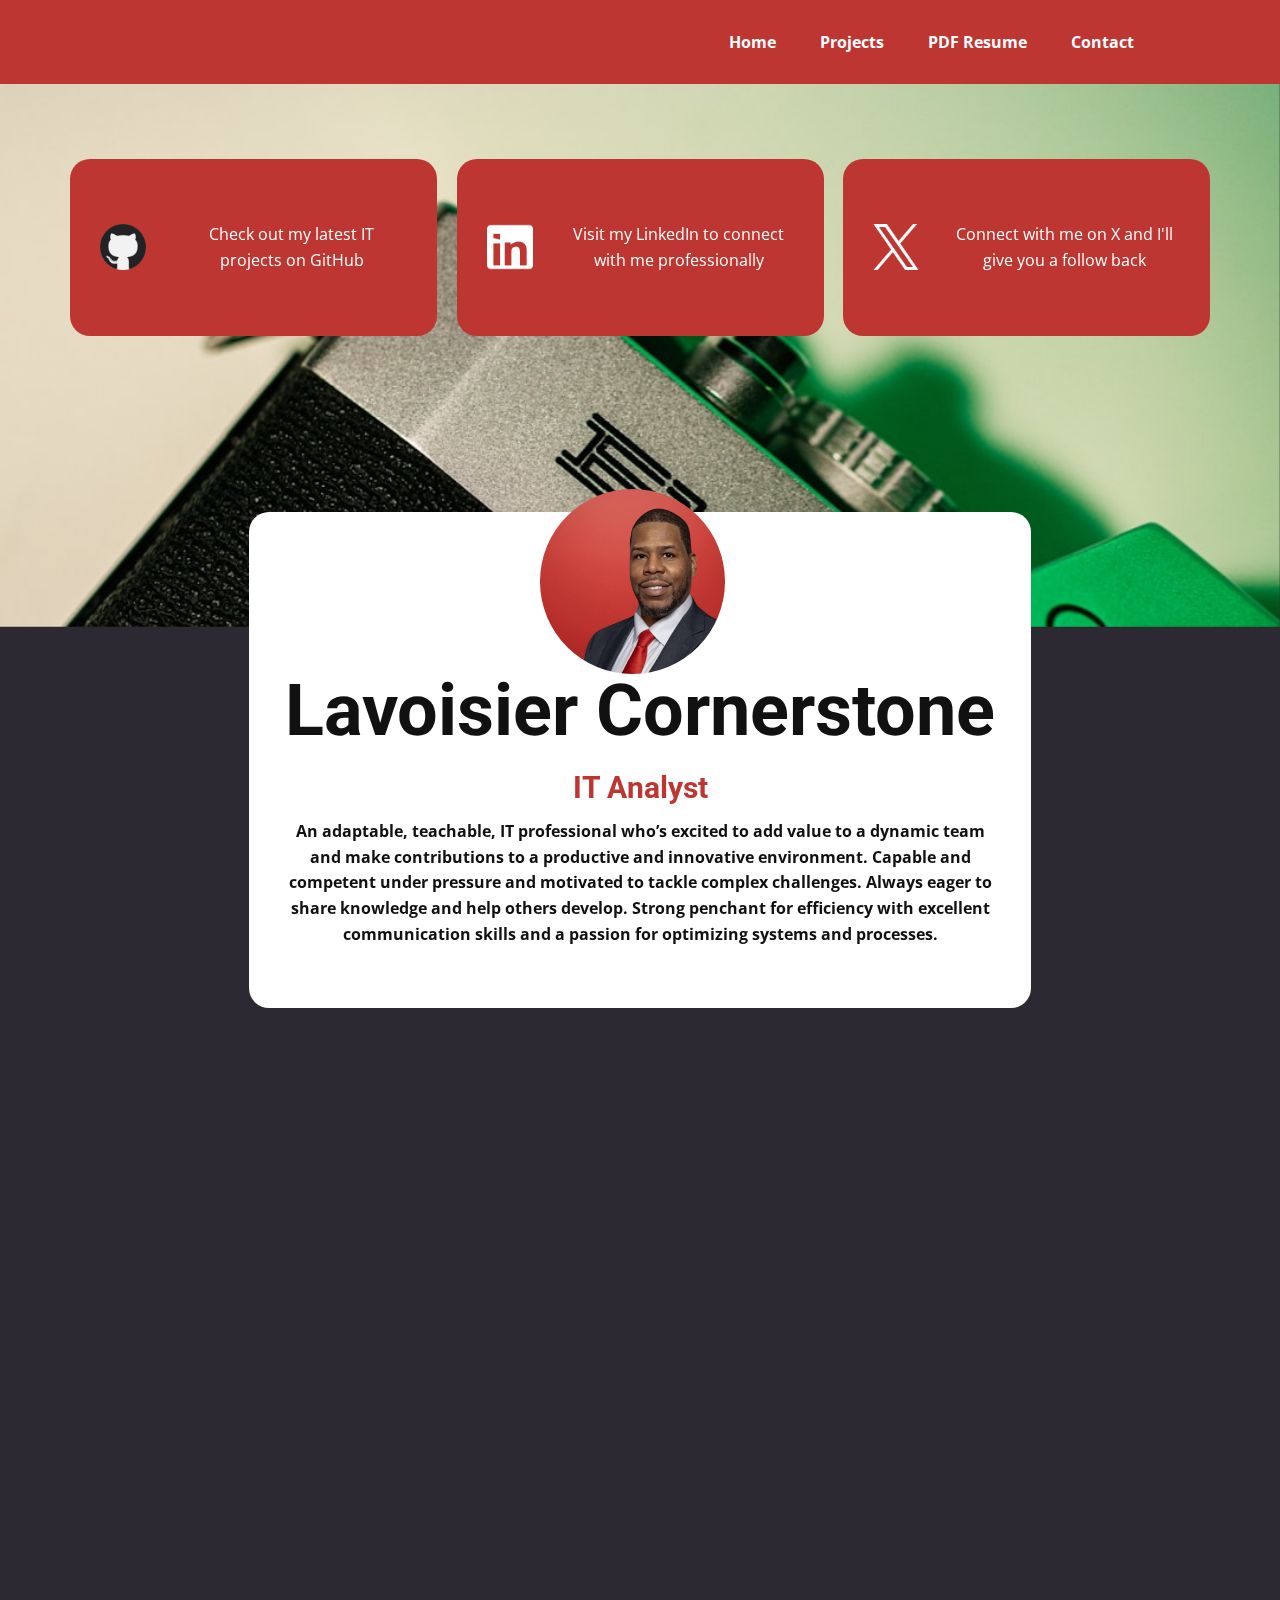
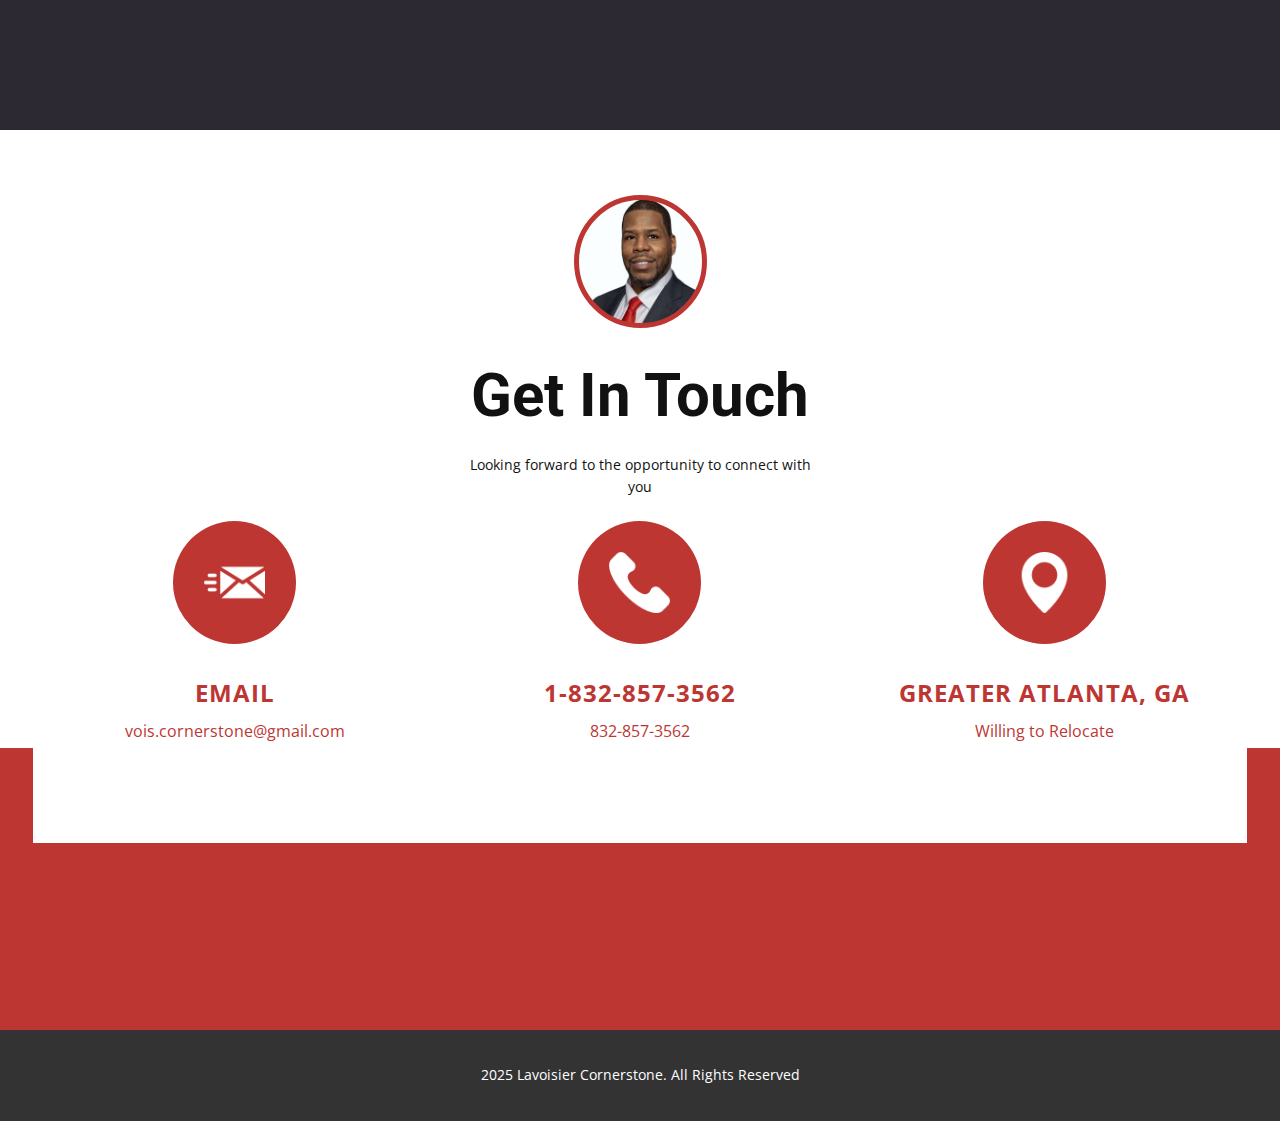
==== commit fbd2e533: "house cleaning" ====
--- a/index.html
+++ b/index.html
@@ -167,7 +167,7 @@
       
       <div class="u-clearfix u-sheet u-sheet-1">
         <h2 class="u-align-center u-text u-text-1" data-animation-name="customAnimationIn" data-animation-duration="1500" data-animation-delay="0">SKILLS &amp; PROJECTS</h2>
-        <p class="u-align-center u-text u-text-2" data-animation-name="customAnimationIn" data-animation-duration="1500" data-animation-delay="250"><b style="">Strong written and verbal communication skills, Cybersecurity, Azure,Git, Help Desk, Customer Service, Ticketing Systems, Firewalls, Virtual Machines, Virtual Networks, Cloud Computing, Active Directory, File Permissions, Windows 10, OSINT, Linux, Familiar with Web Development and Object Oriented Programming</b>
+        <p class="u-align-center u-text u-text-2" data-animation-name="customAnimationIn" data-animation-duration="1500" data-animation-delay="250"><b style="">Strong written and verbal communication skills, Cybersecurity, Azure, Git, Help Desk, Customer Service, Ticketing Systems, Firewalls, Virtual Machines, Virtual Networks, Cloud Computing, Active Directory, File Permissions, Windows 10, OSINT, Linux, Familiar with Web Development and Object Oriented Programming</b>
         </p>
         <div class="u-expanded-width u-list u-list-1">
           <div class="u-repeater u-repeater-1">
@@ -204,7 +204,7 @@
                 <h4 class="u-custom-font u-font-roboto-condensed u-hover-feature u-text u-text-9">
                   <a class="u-active-none u-border-none u-btn u-button-link u-button-style u-hover-none u-none u-text-palette-1-base u-btn-4" href="https://github.com/cornerstonian/portfolio-website" target="_blank">Deploying a Website in the Cloud (Automation, CI/CD) </a>
                 </h4>
-                <p class="u-hover-feature u-text u-text-10">HTML, CSS,, JS, Git, VS Code, Azure Static Web Apps</p>
+                <p class="u-hover-feature u-text u-text-10">HTML, CSS, JS, Git, VS Code, Azure Static Web Apps</p>
               </div>
             </div>
           </div>
@@ -319,13 +319,5 @@
     <footer class="u-align-center u-clearfix u-container-align-center u-footer u-grey-80 u-footer" id="sec-43db"><div class="u-clearfix u-sheet u-valign-middle u-sheet-1">
         <p class="u-small-text u-text u-text-variant u-text-1">2025 Lavoisier Cornerstone. All Rights Reserved</p>
       </div></footer>
-    <section class="u-backlink u-clearfix u-grey-80">
-      <p class="u-text">
-        <span>This site was created with the </span>
-        <a class="u-link" href="https://nicepage.com/" target="_blank" rel="nofollow">
-          <span>Nicepage</span>
-        </a>
-      </p>
-    </section>
-  
+   
 </body></html>